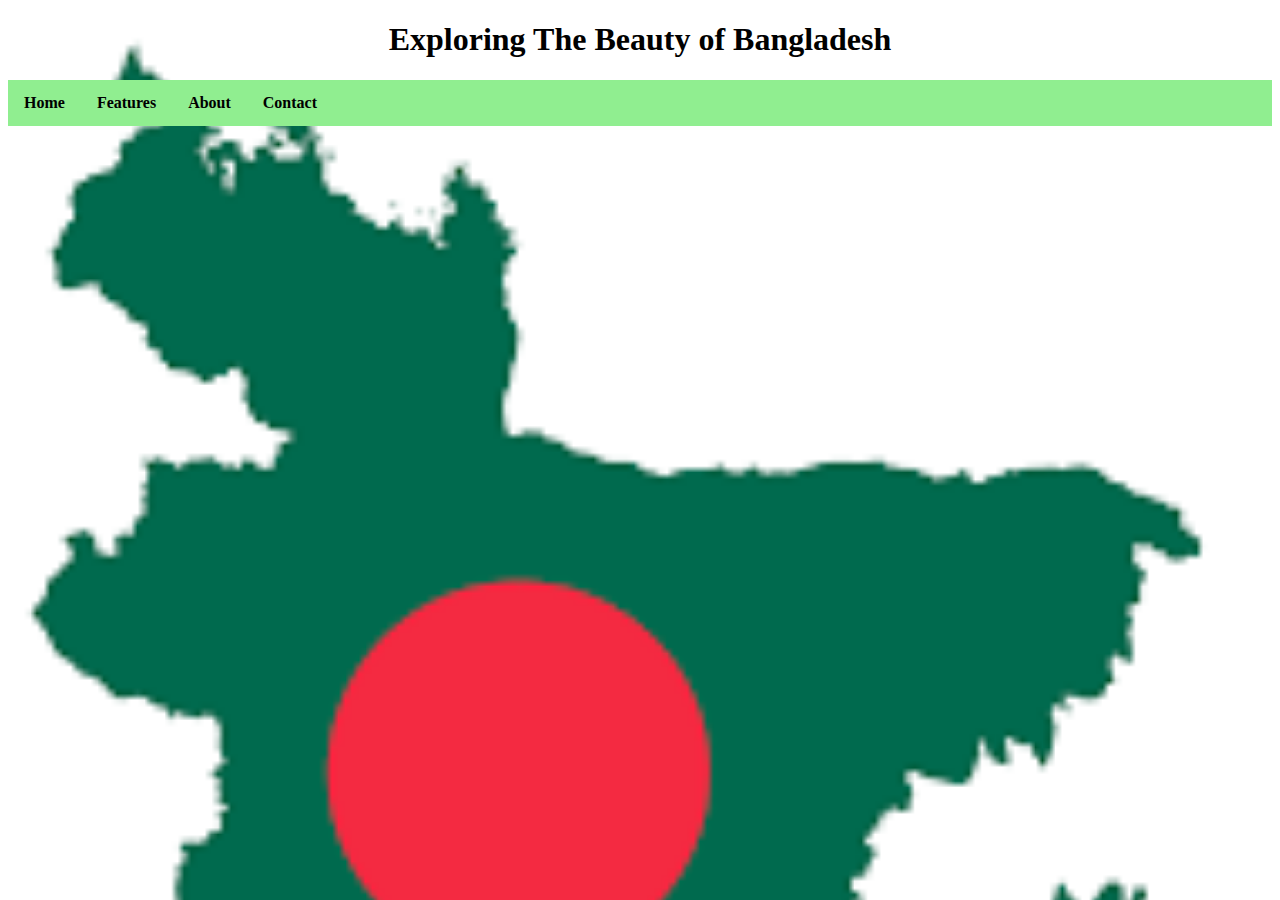
==== index.html @ 1067f640 "naviagtion-bar-added" ====
<!DOCTYPE html>
<html lang="en">

<head>
    <meta charset="UTF-8">
    <meta http-equiv="X-UA-Compatible" content="IE=edge">
    <meta name="viewport" content="width=device-width, initial-scale=1.0">
    <title>Exploring The Beauty of Bangladesh</title>
    <link rel="shortcut icon" href="images/images.png" type="image/x-icon">
    <link rel="preconnect" href="https://fonts.googleapis.com">
    <link rel="preconnect" href="https://fonts.gstatic.com" crossorigin>
    <link href="https://fonts.googleapis.com/css2?family=Poppins&display=swap" rel="stylesheet">
    <link rel="stylesheet" href="style.css">
</head>

<body>
    <section class="top-banner flexible-container">
        <div>
           <h1 id="shadow">Exploring The Beauty of Bangladesh</h1>
        </div>
            <div>
                <ul>
                    <li><a href="#home">Home</a></li>
                    <li class="dropdown">
                        <a class="dropbtn">Features</a>
                        <div class="dropdown-content">
                            <a href="#">Dhaka</a>
                            <a href="#">Sylhet</a>
                            <a href="#">Khulna</a>
                            <a href="#">Chittagong</a>
                            <a href="#">Bandarban</a>
                            <a href="#">Rangamati</a>
                            <a href="#">Barisal</a>
                        </div>
                    </li>
                    <li><a href="#about">About</a></li>
                    <li><a href="#contact">Contact</a></li>
                </ul>
            </div>
    </section>
</body>

</html>
---- style.css ----
ul {
  list-style-type: none;
  margin-top: 0;
  padding: 0;
  overflow: hidden;
  background-color:lightgreen;
  background-size: cover;
}

li {
  float: left;
  text-align:center;
  font-weight: bold;
}

li a, .dropbtn {
  display: inline-block;
  color: black;
  text-align: center;
  padding: 14px 16px;
  text-decoration: none;
}

li a:hover, .dropdown:hover .dropbtn {
  background-color: lightcoral;
}

li.dropdown {
  display: inline-block;
}

.dropdown-content {
  display: none;
  position: absolute;
  background-color: lightgray;
  min-width: 160px;
  box-shadow: 0px 8px 16px 0px rgba(0,0,0,0.2);
  z-index: 1;
}

.dropdown-content a {
  color: black;
  padding: 12px 16px;
  text-decoration: none;
  display: block;
  text-align: left;
}

.dropdown-content a:hover {background-color: #f1f1f1;}

.dropdown:hover .dropdown-content {
  display: block;
}
#shadow{
  text-align: center;
}
body{
  background: url(images/images.png);
  background-repeat: no-repeat;
  background-size: cover;
}
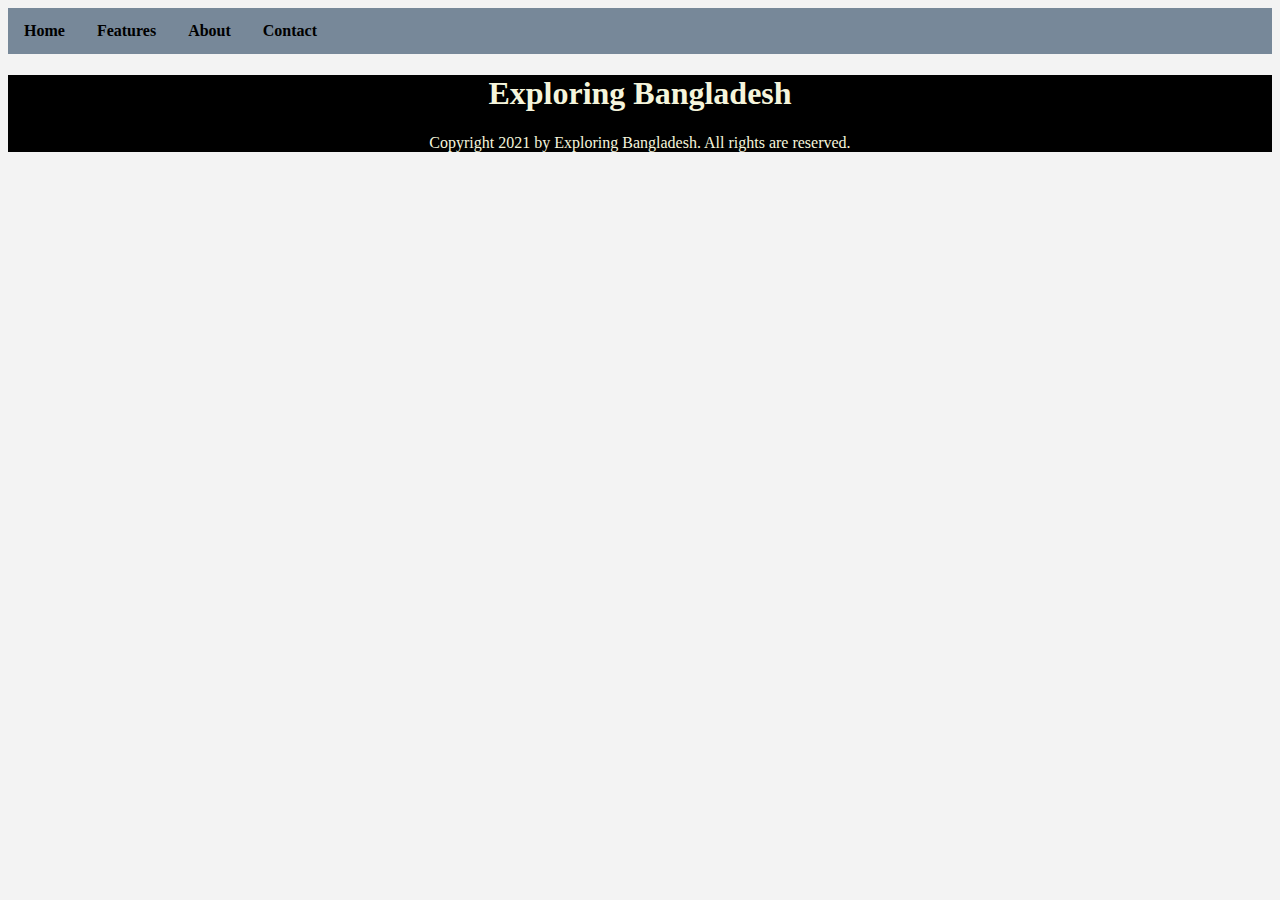
==== commit f791914a: "navigation-bar-added" ====
--- a/index.html
+++ b/index.html
@@ -14,30 +14,34 @@
 </head>
 
 <body>
-    <section class="top-banner flexible-container">
+    <section class="navigation-bar flexible-container">
         <div>
-           <h1 id="shadow">Exploring The Beauty of Bangladesh</h1>
+            <ul>
+                <li><a href="#home">Home</a></li>
+                <li class="dropdown">
+                    <a class="dropbtn">Features</a>
+                    <div class="dropdown-content">
+                        <a href="#">Dhaka</a>
+                        <a href="#">Sylhet</a>
+                        <a href="#">Khulna</a>
+                        <a href="#">Chittagong</a>
+                        <a href="#">Bandarban</a>
+                        <a href="#">Rangamati</a>
+                        <a href="#">Barisal</a>
+                    </div>
+                </li>
+                <li><a href="#about">About</a></li>
+                <li><a href="#contact">Contact</a></li>
+            </ul>
         </div>
-            <div>
-                <ul>
-                    <li><a href="#home">Home</a></li>
-                    <li class="dropdown">
-                        <a class="dropbtn">Features</a>
-                        <div class="dropdown-content">
-                            <a href="#">Dhaka</a>
-                            <a href="#">Sylhet</a>
-                            <a href="#">Khulna</a>
-                            <a href="#">Chittagong</a>
-                            <a href="#">Bandarban</a>
-                            <a href="#">Rangamati</a>
-                            <a href="#">Barisal</a>
-                        </div>
-                    </li>
-                    <li><a href="#about">About</a></li>
-                    <li><a href="#contact">Contact</a></li>
-                </ul>
-            </div>
     </section>
+    <section>
+        <footer>
+            <h1>Exploring Bangladesh</h1>
+            <p>Copyright 2021 by Exploring Bangladesh. All rights are reserved.</p>
+        </footer>
+    </section>
+
 </body>
 
 </html>--- a/style.css
+++ b/style.css
@@ -3,8 +3,9 @@
   margin-top: 0;
   padding: 0;
   overflow: hidden;
-  background-color:lightgreen;
+  background-color: lightslategrey;
   background-size: cover;
+  display:flex;
 }
 
 li {
@@ -22,7 +23,7 @@
 }
 
 li a:hover, .dropdown:hover .dropbtn {
-  background-color: lightcoral;
+  background-color: lightblue;
 }
 
 li.dropdown {
@@ -51,11 +52,14 @@
 .dropdown:hover .dropdown-content {
   display: block;
 }
-#shadow{
+body{
+  background-color: #f3f3f3;
+  background-size: cover;
+}
+footer{
+  background-color: black;
+  background-size: cover;
+  color: beige;
   text-align: center;
-}
-body{
-  background: url(images/images.png);
-  background-repeat: no-repeat;
-  background-size: cover;
+  margin-bottom: 0%;
 }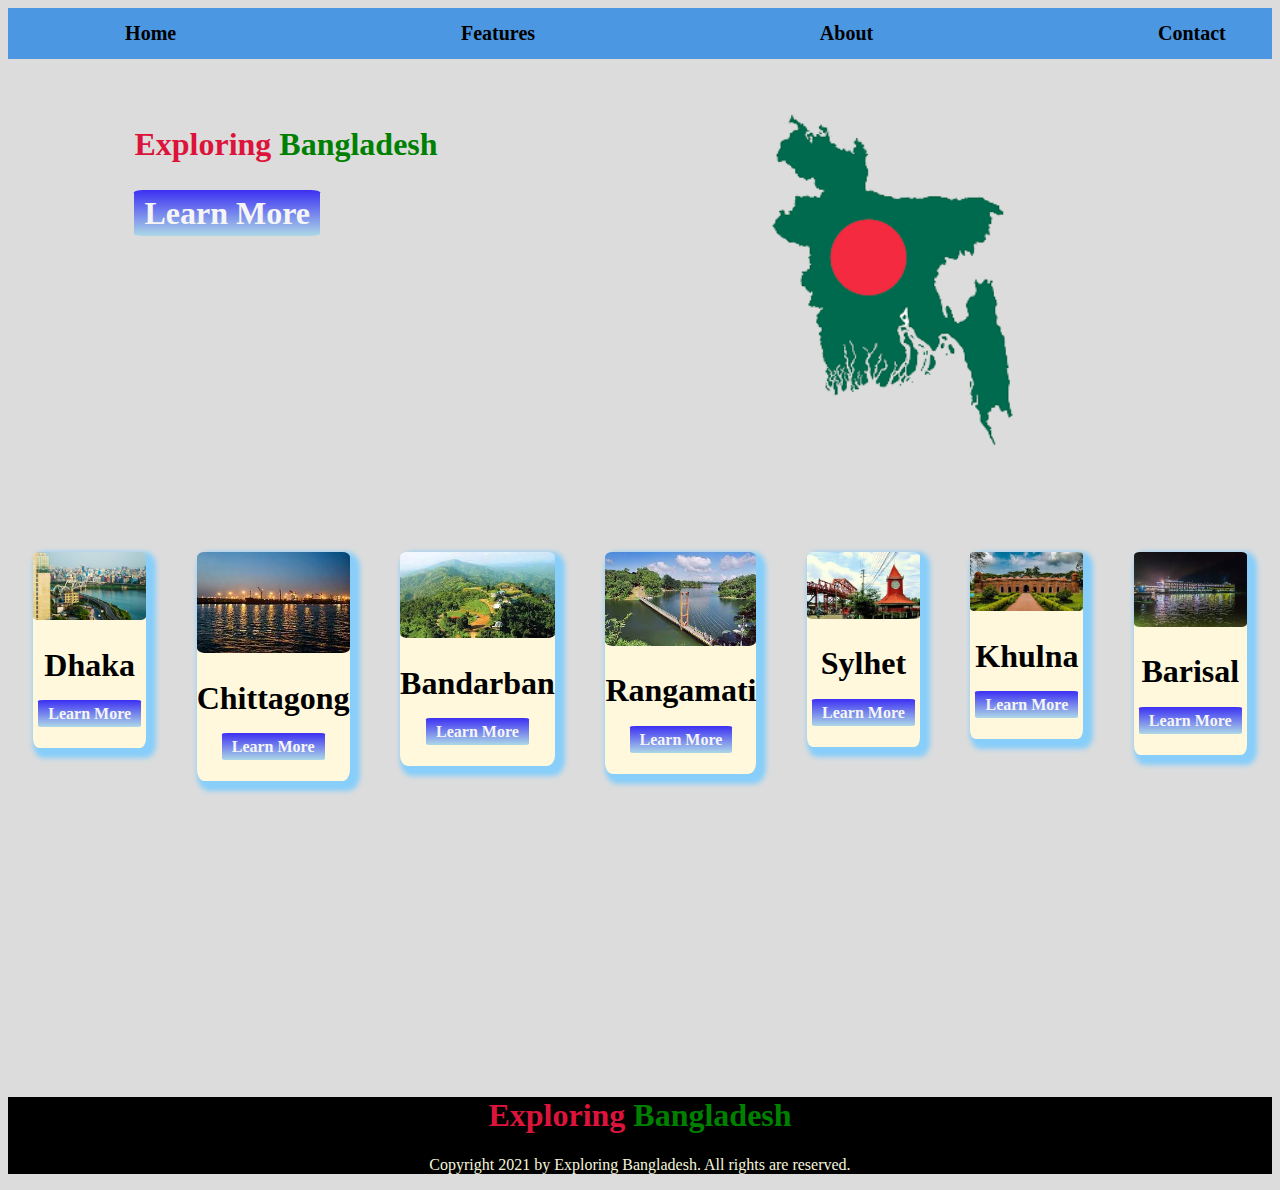
==== commit 87176934: "top-banner-added" ====
--- a/index.html
+++ b/index.html
@@ -6,7 +6,7 @@
     <meta http-equiv="X-UA-Compatible" content="IE=edge">
     <meta name="viewport" content="width=device-width, initial-scale=1.0">
     <title>Exploring The Beauty of Bangladesh</title>
-    <link rel="shortcut icon" href="images/images.png" type="image/x-icon">
+    <link rel="shortcut icon" href="images/images-removebg-preview.png" type="image/x-icon">
     <link rel="preconnect" href="https://fonts.googleapis.com">
     <link rel="preconnect" href="https://fonts.gstatic.com" crossorigin>
     <link href="https://fonts.googleapis.com/css2?family=Poppins&display=swap" rel="stylesheet">
@@ -14,7 +14,7 @@
 </head>
 
 <body>
-    <section class="navigation-bar flexible-container">
+    <section class="navigation-bar">
         <div>
             <ul>
                 <li><a href="#home">Home</a></li>
@@ -35,12 +35,67 @@
             </ul>
         </div>
     </section>
-    <section>
-        <footer>
-            <h1>Exploring Bangladesh</h1>
-            <p>Copyright 2021 by Exploring Bangladesh. All rights are reserved.</p>
-        </footer>
+
+    <section class="banner flexible-container">
+
+        <div class="half-width">
+            <h1><span class="highlight-red">Exploring</span><span class="highlight-green"> Bangladesh</span</h1>
+            <p></p>
+            <a class="link-button" target="_blank" href="">Learn More</a>
+        </div>
+        <div class="half-width">
+            <img src="images/images-removebg-preview.png" alt="-picture">
+        </div>
     </section>
+
+    <section class="top-banner flexible-container">
+        <div class="card">
+            <img src="images/dhaka/dhaka-city.jpg" alt="dhaka-city-photo">
+            <h1>Dhaka</h1>
+            <p></p>
+            <a class="link-button" href="">Learn More</a>
+        </div>
+        <div class="card">
+            <img src="images/chittagong/download.jpg" alt="chittagong-city-photo">
+            <h1>Chittagong</h1>
+            <p></p>
+            <a class="link-button" href="">Learn More</a>
+        </div>
+        <div class="card">
+            <img src="images/bandarban/download.jpg" alt="dhaka-city-photo">
+            <h1>Bandarban</h1>
+            <p></p>
+            <a class="link-button" href="">Learn More</a>
+        </div>
+        <div class="card">
+            <img src="images/rangamati/rangamati.jpg" alt="dhaka-city-photo">
+            <h1>Rangamati</h1>
+            <p></p>
+            <a class="link-button" href="">Learn More</a>
+        </div>
+        <div class="card">
+            <img src="images/sylhet/download (1).jpg" alt="dhaka-city-photo">
+            <h1>Sylhet</h1>
+            <p></p>
+            <a class="link-button" href="">Learn More</a>
+        </div>
+        <div class="card">
+            <img src="images/khulna/download (4).jpg" alt="dhaka-city-photo">
+            <h1>Khulna</h1>
+            <p></p>
+            <a class="link-button" href="">Learn More</a>
+        </div>
+        <div class="card">
+            <img src="images/barisal/download.jpg" alt="dhaka-city-photo">
+            <h1>Barisal</h1>
+            <p></p>
+            <a class="link-button" href="">Learn More</a>
+        </div>
+    </section>
+    <footer>
+        <h1><span class="highlight-red">Exploring</span><span class="highlight-green"> Bangladesh</span></h1>
+        <p>Copyright 2021 by Exploring Bangladesh. All rights are reserved.</p>
+    </footer>
 
 </body>
 
--- a/style.css
+++ b/style.css
@@ -3,7 +3,7 @@
   margin-top: 0;
   padding: 0;
   overflow: hidden;
-  background-color: lightslategrey;
+  background-color: rgb(75, 151, 226);
   background-size: cover;
   display:flex;
 }
@@ -12,6 +12,9 @@
   float: left;
   text-align:center;
   font-weight: bold;
+  font-size: 20px;
+  margin-left:8%;
+  margin-right:12%;
 }
 
 li a, .dropbtn {
@@ -53,13 +56,73 @@
   display: block;
 }
 body{
-  background-color: #f3f3f3;
+  /*background-image: linear-gradient(lightsteelblue,gainsboro);*/
   background-size: cover;
+  background-color: gainsboro;
 }
+
+.half-width{
+  width:50%;
+  padding-left: 10%;
+  margin-top: 30px;
+  margin-bottom: 30px;
+}
+.half-width img{
+  width:50%;
+}
+
+.highlight-red{
+  color: crimson;
+  font-weight: 900;
+}
+
+.highlight-green{
+  color: green;
+  font-weight: 900;
+}
+
+.card{
+  text-align: center;
+  background-color: cornsilk;
+  box-shadow: 5px 5px 5px 5px lightskyblue;
+  width: 15%;
+  height: 25%;
+  border-radius: 5%;
+  margin-bottom: 5%;
+  margin-left: 2%;
+  margin-right: 2%;
+  margin-top: 5%;
+  padding-bottom: 2%;
+}
+
+.card img{
+  border-radius: 5%;
+  width: 100%;
+  margin-bottom: 1px;
+}
+
+.link-button{
+  text-align: center;
+  text-decoration: none;
+  color: whitesmoke;
+  font-weight: 700;
+  padding: 5px 10px;
+  border-radius: 5%;
+  background-image: linear-gradient(rgb(60, 47, 243),lightblue);
+}
+
+.top-banner{
+
+}
+
+.flexible-container{
+  display: flex;
+}
+
 footer{
   background-color: black;
   background-size: cover;
   color: beige;
   text-align: center;
-  margin-bottom: 0%;
+  margin-top:20%;
 }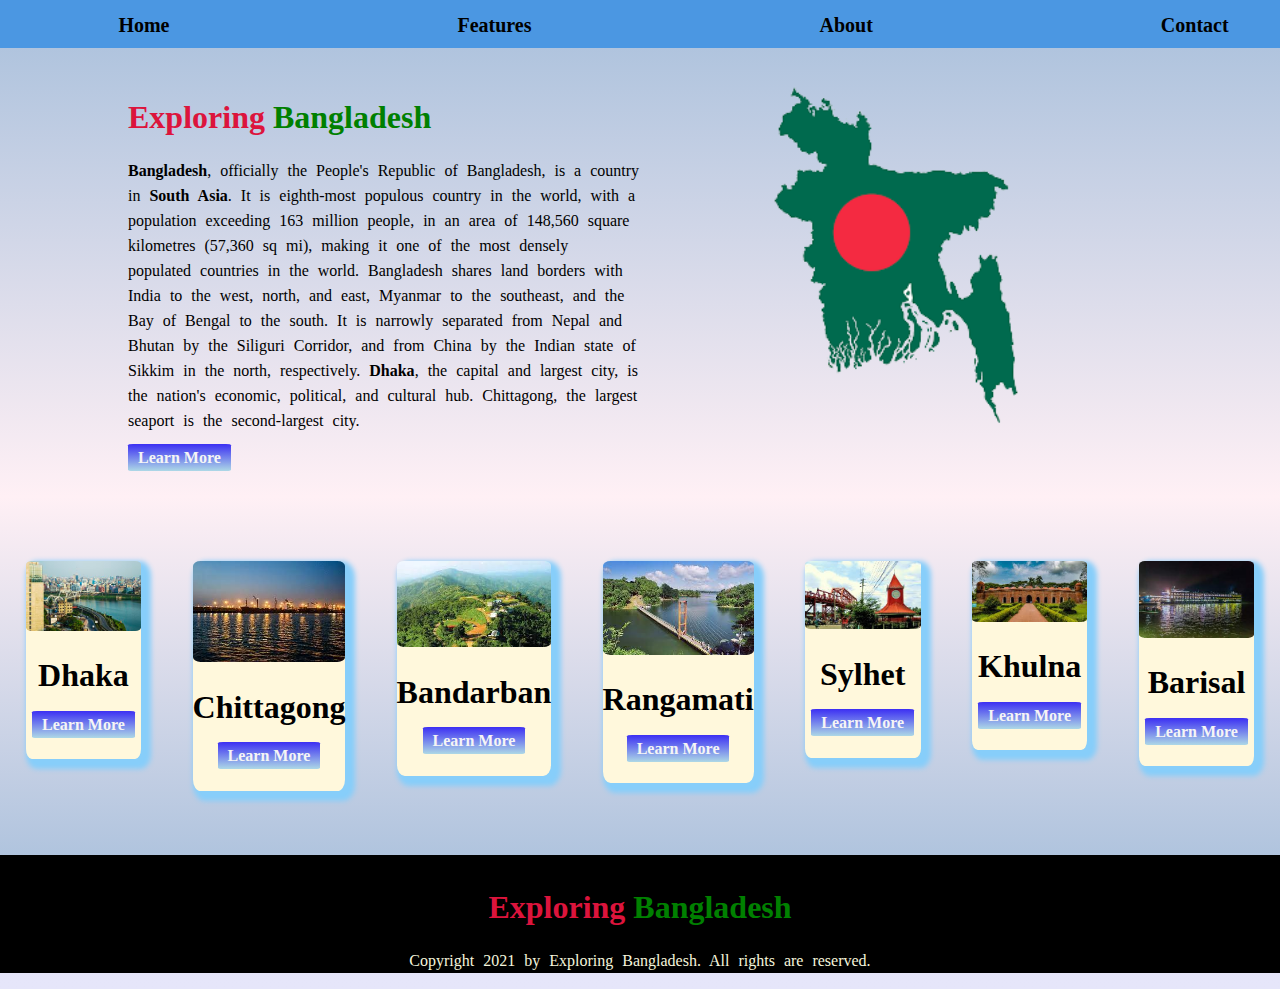
==== commit 50d6025b: "top-section-added" ====
--- a/index.html
+++ b/index.html
@@ -15,37 +15,47 @@
 
 <body>
     <section class="navigation-bar">
-        <div>
-            <ul>
-                <li><a href="#home">Home</a></li>
-                <li class="dropdown">
-                    <a class="dropbtn">Features</a>
-                    <div class="dropdown-content">
-                        <a href="#">Dhaka</a>
-                        <a href="#">Sylhet</a>
-                        <a href="#">Khulna</a>
-                        <a href="#">Chittagong</a>
-                        <a href="#">Bandarban</a>
-                        <a href="#">Rangamati</a>
-                        <a href="#">Barisal</a>
-                    </div>
-                </li>
-                <li><a href="#about">About</a></li>
-                <li><a href="#contact">Contact</a></li>
-            </ul>
-        </div>
+        <ul>
+            <li><a href="#home">Home</a></li>
+            <li class="dropdown">
+                <a class="dropbtn">Features</a>
+                <div class="dropdown-content">
+                    <a href="#">Dhaka</a>
+                    <a href="#">Sylhet</a>
+                    <a href="#">Khulna</a>
+                    <a href="#">Chittagong</a>
+                    <a href="#">Bandarban</a>
+                    <a href="#">Rangamati</a>
+                    <a href="#">Barisal</a>
+                </div>
+            </li>
+            <li><a href="#about">About</a></li>
+            <li><a href="#contact">Contact</a></li>
+        </ul>
     </section>
 
     <section class="banner flexible-container">
+        <div class="half-width">
+
+            <h1><span class="highlight-red">Exploring</span><span class="highlight-green"> Bangladesh</span></h1>
+
+            <p>
+                <strong>Bangladesh</strong>, officially the People's Republic of Bangladesh, is a country in <strong>South Asia</strong>. It is eighth-most
+                populous country in the world, with a population exceeding 163 million people, in an area of 148,560
+                square kilometres (57,360 sq mi), making it one of the most densely populated countries in the world.
+                Bangladesh shares land borders with India to the west, north, and east, Myanmar to the southeast, and
+                the Bay of Bengal to the south. It is narrowly separated from Nepal and Bhutan by the Siliguri Corridor,
+                and from China by the Indian state of Sikkim in the north, respectively. <strong>Dhaka</strong>, the capital and largest
+                city, is the nation's economic, political, and cultural hub. Chittagong, the largest seaport is the
+                second-largest city.</p>
+
+            <a class="link-button" target="_blank" href="">Learn More</a>
+        </div>
 
         <div class="half-width">
-            <h1><span class="highlight-red">Exploring</span><span class="highlight-green"> Bangladesh</span</h1>
-            <p></p>
-            <a class="link-button" target="_blank" href="">Learn More</a>
+            <img src="images/images-removebg-preview.png" alt="bangladesh-map">
         </div>
-        <div class="half-width">
-            <img src="images/images-removebg-preview.png" alt="-picture">
-        </div>
+
     </section>
 
     <section class="top-banner flexible-container">
@@ -92,11 +102,12 @@
             <a class="link-button" href="">Learn More</a>
         </div>
     </section>
-    <footer>
-        <h1><span class="highlight-red">Exploring</span><span class="highlight-green"> Bangladesh</span></h1>
-        <p>Copyright 2021 by Exploring Bangladesh. All rights are reserved.</p>
-    </footer>
-
+    <section class="footer-class">
+        <footer>
+            <h1><span class="highlight-red">Exploring</span><span class="highlight-green"> Bangladesh</span></h1>
+            <p>Copyright 2021 by Exploring Bangladesh. All rights are reserved.</p>
+        </footer>
+    </section>
 </body>
 
 </html>--- a/style.css
+++ b/style.css
@@ -55,10 +55,19 @@
 .dropdown:hover .dropdown-content {
   display: block;
 }
+
 body{
-  /*background-image: linear-gradient(lightsteelblue,gainsboro);*/
+  background-image: linear-gradient(gainsboro,lavender);
   background-size: cover;
-  background-color: gainsboro;
+  margin:0%;
+}
+
+p{
+  font-weight: 500;
+  word-spacing: 5px;
+  line-height: 25px;
+  font-family: 'Times New Roman', Times, serif;
+  display: justify;
 }
 
 .half-width{
@@ -81,6 +90,17 @@
   font-weight: 900;
 }
 
+.banner{
+  background-image: linear-gradient(lightsteelblue,lavenderblush);
+  background-size: cover;
+  margin-top: -1.5%;
+}
+
+.top-banner{
+  background-image: linear-gradient(lavenderblush,lightsteelblue);
+  background-size: cover;
+}
+
 .card{
   text-align: center;
   background-color: cornsilk;
@@ -93,6 +113,7 @@
   margin-right: 2%;
   margin-top: 5%;
   padding-bottom: 2%;
+  display: block;
 }
 
 .card img{
@@ -111,18 +132,13 @@
   background-image: linear-gradient(rgb(60, 47, 243),lightblue);
 }
 
-.top-banner{
-
-}
-
 .flexible-container{
   display: flex;
 }
 
-footer{
+.footer-class{
   background-color: black;
-  background-size: cover;
   color: beige;
   text-align: center;
-  margin-top:20%;
+  padding-top: 1%;
 }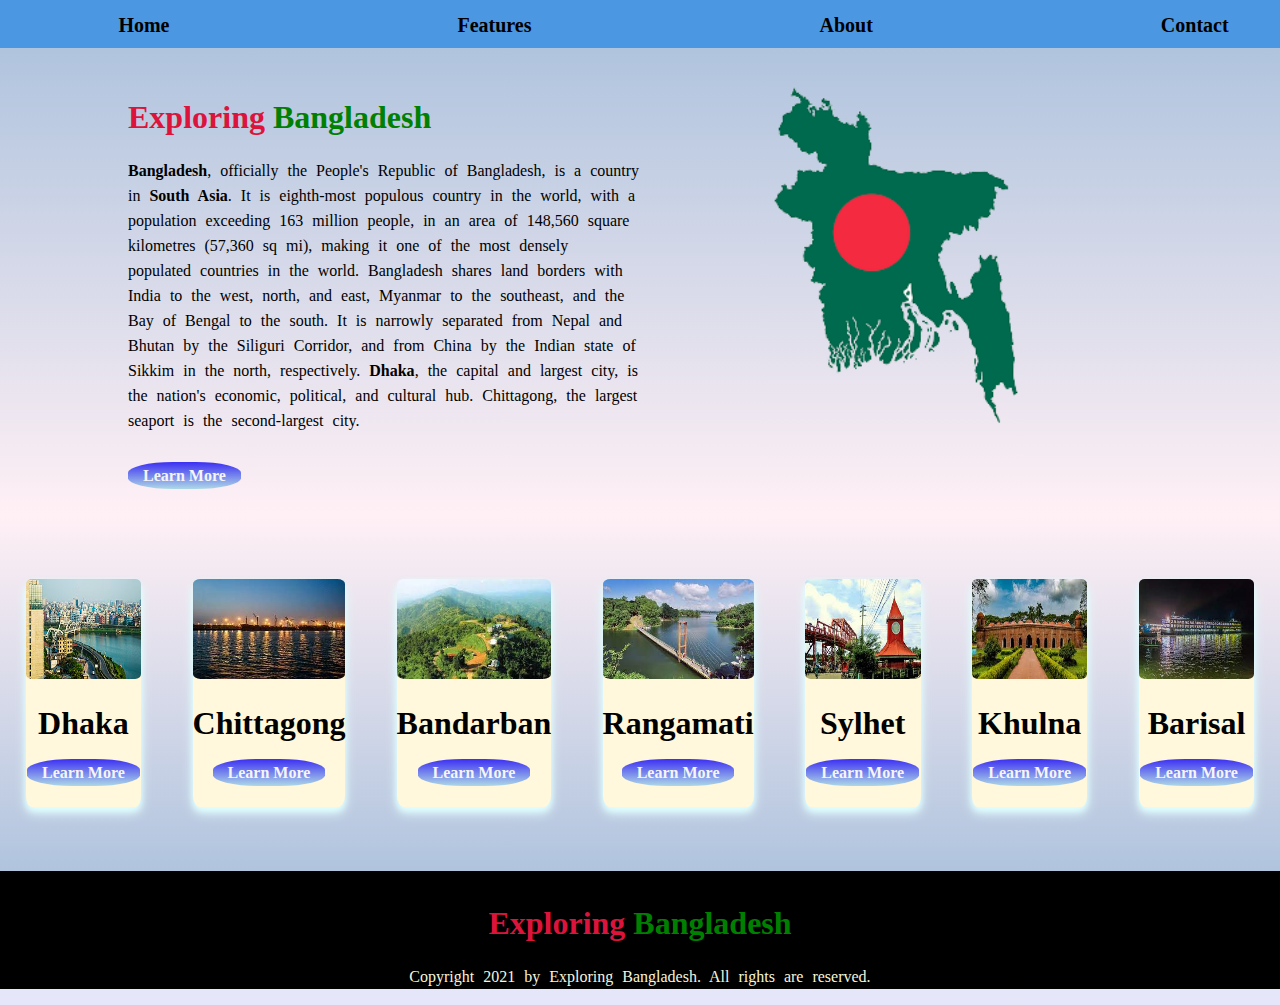
==== commit 11709765: "picture-resized" ====
--- a/index.html
+++ b/index.html
@@ -47,7 +47,7 @@
                 the Bay of Bengal to the south. It is narrowly separated from Nepal and Bhutan by the Siliguri Corridor,
                 and from China by the Indian state of Sikkim in the north, respectively. <strong>Dhaka</strong>, the capital and largest
                 city, is the nation's economic, political, and cultural hub. Chittagong, the largest seaport is the
-                second-largest city.</p>
+                second-largest city.</p><br>
 
             <a class="link-button" target="_blank" href="">Learn More</a>
         </div>
@@ -60,43 +60,43 @@
 
     <section class="top-banner flexible-container">
         <div class="card">
-            <img src="images/dhaka/dhaka-city.jpg" alt="dhaka-city-photo">
+            <img src="images/dhaka/dhaka-city.jpg" alt="dhaka-city-photo" width="500" height="100">
             <h1>Dhaka</h1>
             <p></p>
             <a class="link-button" href="">Learn More</a>
         </div>
         <div class="card">
-            <img src="images/chittagong/download.jpg" alt="chittagong-city-photo">
+            <img src="images/chittagong/download.jpg" alt="chittagong-city-photo" width="500" height="100">
             <h1>Chittagong</h1>
             <p></p>
             <a class="link-button" href="">Learn More</a>
         </div>
         <div class="card">
-            <img src="images/bandarban/download.jpg" alt="dhaka-city-photo">
+            <img src="images/bandarban/download.jpg" alt="dhaka-city-photo" width="500" height="100">
             <h1>Bandarban</h1>
             <p></p>
             <a class="link-button" href="">Learn More</a>
         </div>
         <div class="card">
-            <img src="images/rangamati/rangamati.jpg" alt="dhaka-city-photo">
+            <img src="images/rangamati/rangamati.jpg" alt="dhaka-city-photo" width="500" height="100">
             <h1>Rangamati</h1>
             <p></p>
             <a class="link-button" href="">Learn More</a>
         </div>
         <div class="card">
-            <img src="images/sylhet/download (1).jpg" alt="dhaka-city-photo">
+            <img src="images/sylhet/download (1).jpg" alt="dhaka-city-photo" width="500" height="100">
             <h1>Sylhet</h1>
             <p></p>
             <a class="link-button" href="">Learn More</a>
         </div>
         <div class="card">
-            <img src="images/khulna/download (4).jpg" alt="dhaka-city-photo">
+            <img src="images/khulna/download (4).jpg" alt="dhaka-city-photo" width="500" height="100">
             <h1>Khulna</h1>
             <p></p>
             <a class="link-button" href="">Learn More</a>
         </div>
         <div class="card">
-            <img src="images/barisal/download.jpg" alt="dhaka-city-photo">
+            <img src="images/barisal/download.jpg" alt="dhaka-city-photo" width="500" height="100">
             <h1>Barisal</h1>
             <p></p>
             <a class="link-button" href="">Learn More</a>
--- a/style.css
+++ b/style.css
@@ -36,9 +36,9 @@
 .dropdown-content {
   display: none;
   position: absolute;
-  background-color: lightgray;
+  background-color: lavender;
+  border-radius: 5%;
   min-width: 160px;
-  box-shadow: 0px 8px 16px 0px rgba(0,0,0,0.2);
   z-index: 1;
 }
 
@@ -50,7 +50,7 @@
   text-align: left;
 }
 
-.dropdown-content a:hover {background-color: #f1f1f1;}
+.dropdown-content a:hover {background-color: lavenderblush;}
 
 .dropdown:hover .dropdown-content {
   display: block;
@@ -104,7 +104,7 @@
 .card{
   text-align: center;
   background-color: cornsilk;
-  box-shadow: 5px 5px 5px 5px lightskyblue;
+  box-shadow:0 3px 6px 0 lightcyan, 0 6px 12px 0 lightcyan;
   width: 15%;
   height: 25%;
   border-radius: 5%;
@@ -114,6 +114,7 @@
   margin-top: 5%;
   padding-bottom: 2%;
   display: block;
+  float: left;
 }
 
 .card img{
@@ -127,8 +128,8 @@
   text-decoration: none;
   color: whitesmoke;
   font-weight: 700;
-  padding: 5px 10px;
-  border-radius: 5%;
+  padding: 5px 15px;
+  border-radius: 40%;
   background-image: linear-gradient(rgb(60, 47, 243),lightblue);
 }
 
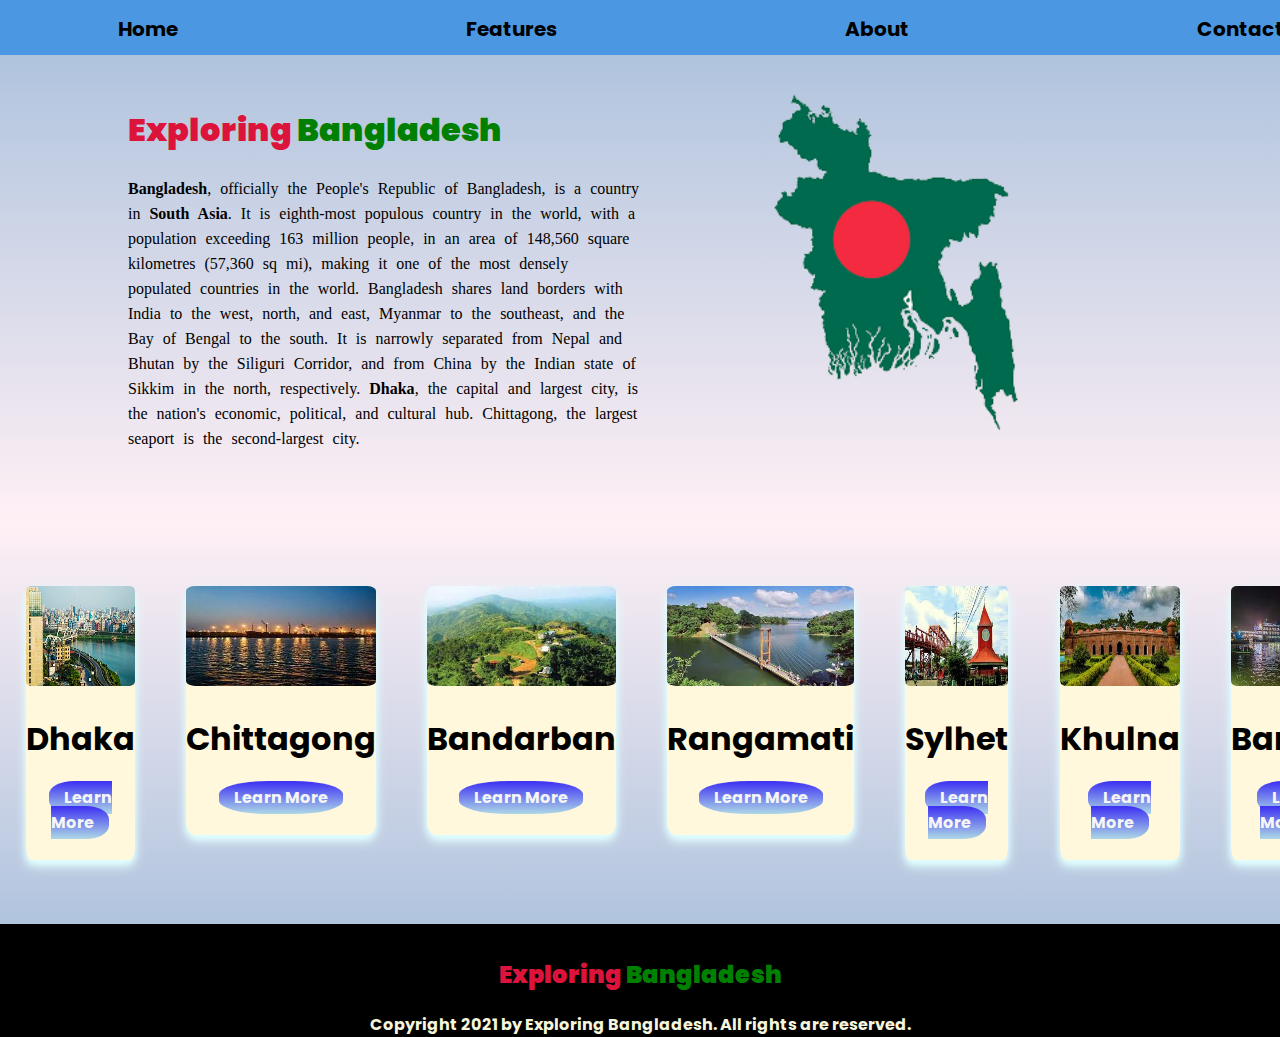
==== commit 8b9e8b7b: "dhaka adde" ====
--- a/index.html
+++ b/index.html
@@ -14,100 +14,103 @@
 </head>
 
 <body>
-    <section class="navigation-bar">
-        <ul>
-            <li><a href="#home">Home</a></li>
-            <li class="dropdown">
-                <a class="dropbtn">Features</a>
-                <div class="dropdown-content">
-                    <a href="#">Dhaka</a>
-                    <a href="#">Sylhet</a>
-                    <a href="#">Khulna</a>
-                    <a href="#">Chittagong</a>
-                    <a href="#">Bandarban</a>
-                    <a href="#">Rangamati</a>
-                    <a href="#">Barisal</a>
-                </div>
-            </li>
-            <li><a href="#about">About</a></li>
-            <li><a href="#contact">Contact</a></li>
-        </ul>
-    </section>
 
-    <section class="banner flexible-container">
-        <div class="half-width">
+    <header>
+        <nav class="navigation-bar">
+            <ul>
+                <li><a href="index.html">Home</a></li>
+                <li class="dropdown">
+                    <a class="dropbtn">Features</a>
+                    <div class="dropdown-content">
+                        <a href="dhaka.html">Dhaka</a>
+                        <a href="sylhet.html">Sylhet</a>
+                        <a href="khulna.html">Khulna</a>
+                        <a href="chittagong.html">Chittagong</a>
+                        <a href="bandarban.html">Bandarban</a>
+                        <a href="rangamati.html">Rangamati</a>
+                        <a href="barisal.html">Barisal</a>
+                    </div>
+                </li>
+                <li><a href="about.html">About</a></li>
+                <li><a href="contact.html">Contact</a></li>
+            </ul>
+        </nav>
+    </header>
 
-            <h1><span class="highlight-red">Exploring</span><span class="highlight-green"> Bangladesh</span></h1>
+    <main>
+        <section class="banner flexible-container">
+            <div class="half-width">
 
-            <p>
-                <strong>Bangladesh</strong>, officially the People's Republic of Bangladesh, is a country in <strong>South Asia</strong>. It is eighth-most
-                populous country in the world, with a population exceeding 163 million people, in an area of 148,560
-                square kilometres (57,360 sq mi), making it one of the most densely populated countries in the world.
-                Bangladesh shares land borders with India to the west, north, and east, Myanmar to the southeast, and
-                the Bay of Bengal to the south. It is narrowly separated from Nepal and Bhutan by the Siliguri Corridor,
-                and from China by the Indian state of Sikkim in the north, respectively. <strong>Dhaka</strong>, the capital and largest
-                city, is the nation's economic, political, and cultural hub. Chittagong, the largest seaport is the
-                second-largest city.</p><br>
+                <h1><span class="highlight-red">Exploring</span><span class="highlight-green"> Bangladesh</span></h1>
 
-            <a class="link-button" target="_blank" href="">Learn More</a>
-        </div>
+                <p>
+                    <strong>Bangladesh</strong>, officially the People's Republic of Bangladesh, is a country in
+                    <strong>South Asia</strong>. It is eighth-most
+                    populous country in the world, with a population exceeding 163 million people, in an area of 148,560
+                    square kilometres (57,360 sq mi), making it one of the most densely populated countries in the
+                    world.
+                    Bangladesh shares land borders with India to the west, north, and east, Myanmar to the southeast,
+                    and
+                    the Bay of Bengal to the south. It is narrowly separated from Nepal and Bhutan by the Siliguri
+                    Corridor,
+                    and from China by the Indian state of Sikkim in the north, respectively. <strong>Dhaka</strong>, the
+                    capital and largest
+                    city, is the nation's economic, political, and cultural hub. Chittagong, the largest seaport is the
+                    second-largest city.
+                </p><br>
 
-        <div class="half-width">
-            <img src="images/images-removebg-preview.png" alt="bangladesh-map">
-        </div>
+            </div>
 
-    </section>
+            <div class="half-width">
+                <img src="images/images-removebg-preview.png" alt="bangladesh-map">
+            </div>
 
-    <section class="top-banner flexible-container">
-        <div class="card">
-            <img src="images/dhaka/dhaka-city.jpg" alt="dhaka-city-photo" width="500" height="100">
-            <h1>Dhaka</h1>
-            <p></p>
-            <a class="link-button" href="">Learn More</a>
-        </div>
-        <div class="card">
-            <img src="images/chittagong/download.jpg" alt="chittagong-city-photo" width="500" height="100">
-            <h1>Chittagong</h1>
-            <p></p>
-            <a class="link-button" href="">Learn More</a>
-        </div>
-        <div class="card">
-            <img src="images/bandarban/download.jpg" alt="dhaka-city-photo" width="500" height="100">
-            <h1>Bandarban</h1>
-            <p></p>
-            <a class="link-button" href="">Learn More</a>
-        </div>
-        <div class="card">
-            <img src="images/rangamati/rangamati.jpg" alt="dhaka-city-photo" width="500" height="100">
-            <h1>Rangamati</h1>
-            <p></p>
-            <a class="link-button" href="">Learn More</a>
-        </div>
-        <div class="card">
-            <img src="images/sylhet/download (1).jpg" alt="dhaka-city-photo" width="500" height="100">
-            <h1>Sylhet</h1>
-            <p></p>
-            <a class="link-button" href="">Learn More</a>
-        </div>
-        <div class="card">
-            <img src="images/khulna/download (4).jpg" alt="dhaka-city-photo" width="500" height="100">
-            <h1>Khulna</h1>
-            <p></p>
-            <a class="link-button" href="">Learn More</a>
-        </div>
-        <div class="card">
-            <img src="images/barisal/download.jpg" alt="dhaka-city-photo" width="500" height="100">
-            <h1>Barisal</h1>
-            <p></p>
-            <a class="link-button" href="">Learn More</a>
-        </div>
-    </section>
-    <section class="footer-class">
-        <footer>
-            <h1><span class="highlight-red">Exploring</span><span class="highlight-green"> Bangladesh</span></h1>
-            <p>Copyright 2021 by Exploring Bangladesh. All rights are reserved.</p>
-        </footer>
-    </section>
+        </section>
+
+        <section class="top-banner flexible-container">
+            <div class="card">
+                <img src="images/dhaka/dhaka-city.jpg" alt="dhaka-city-photo" width="500" height="100">
+                <h1>Dhaka</h1>
+                <a class="link-button" href="dhaka.html">Learn More</a>
+            </div>
+            <div class="card">
+                <img src="images/chittagong/download.jpg" alt="chittagong-city-photo" width="500" height="100">
+                <h1>Chittagong</h1>
+                <a class="link-button" href="chittagong.html">Learn More</a>
+            </div>
+            <div class="card">
+                <img src="images/bandarban/download.jpg" alt="bandarban-photo" width="500" height="100">
+                <h1>Bandarban</h1>
+                <a class="link-button" href="bandarban.html">Learn More</a>
+            </div>
+            <div class="card">
+                <img src="images/rangamati/rangamati.jpg" alt="rangamati-photo" width="500" height="100">
+                <h1>Rangamati</h1>
+                <a class="link-button" href="rangamati.html">Learn More</a>
+            </div>
+            <div class="card">
+                <img src="images/sylhet/download (1).jpg" alt="sylhet-city-photo" width="500" height="100">
+                <h1>Sylhet</h1>
+                <a class="link-button" href="sylhet.html">Learn More</a>
+            </div>
+            <div class="card">
+                <img src="images/khulna/download (4).jpg" alt="khulna-city-photo" width="500" height="100">
+                <h1>Khulna</h1>
+                <a class="link-button" href="khulna.html">Learn More</a>
+            </div>
+            <div class="card">
+                <img src="images/barisal/download.jpg" alt="barisal-city-photo" width="500" height="100">
+                <h1>Barisal</h1>
+                <a class="link-button" href="barisal.html">Learn More</a>
+            </div>
+        </section>
+    </main>
+
+    <footer class="footer-class">
+        <h2><span class="highlight-red">Exploring</span><span class="highlight-green"> Bangladesh</span></h2>
+        Copyright 2021 by Exploring Bangladesh. All rights are reserved.
+    </footer>
+
 </body>
 
 </html>--- a/style.css
+++ b/style.css
@@ -59,7 +59,8 @@
 body{
   background-image: linear-gradient(gainsboro,lavender);
   background-size: cover;
-  margin:0%;
+  font-family: 'Poppins', sans-serif;
+  margin:0;
 }
 
 p{
@@ -133,6 +134,43 @@
   background-image: linear-gradient(rgb(60, 47, 243),lightblue);
 }
 
+.dhaka-banner{
+  background-image: linear-gradient(lightsteelblue,lavenderblush);
+  background-size: cover;
+  margin-top: -1.5%;
+}
+
+.dhaka-card{
+  text-align: center;
+  background-color: cornsilk;
+  box-shadow:0 3px 6px 0 lightcyan, 0 6px 12px 0 lightcyan;
+  width: 20%;
+  height: 85%;
+  border-radius: 5%;
+  margin-bottom: 5%;
+  margin-left: 7%;
+  margin-right: 5%;
+  margin-top: 5%;
+  padding-bottom: 2%;
+  display: block;
+  float: left;
+}
+
+.dhaka-card img{
+  border-radius: 5%;
+  width: 100%;
+  margin-bottom: 1px;
+}
+
+.dhaka-article{
+  background-image: linear-gradient(lightsteelblue,lavenderblush);
+  background-size: cover;
+  margin-top: -1.5%;
+  text-align: center;
+  font-family:'Times New Roman', Times, serif;
+  display: justify;
+}
+
 .flexible-container{
   display: flex;
 }
@@ -142,4 +180,5 @@
   color: beige;
   text-align: center;
   padding-top: 1%;
+  font-weight: 700;
 }